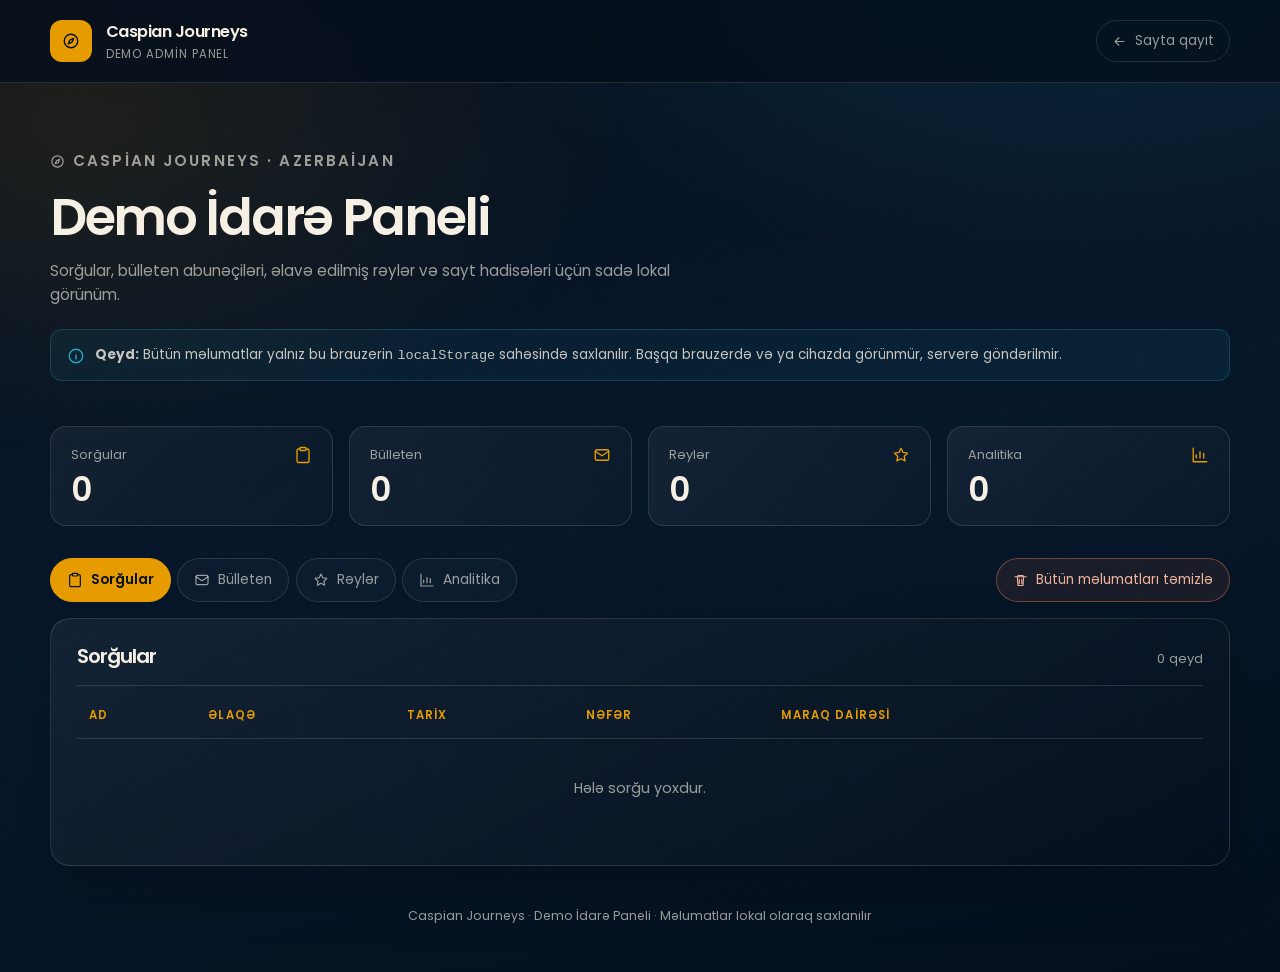
==== admin.html @ 2efa67a4 "Initial Caspian Journeys landing page" ====
<!DOCTYPE html>
<html lang="az">
<head>
  <meta charset="UTF-8">
  <meta name="viewport" content="width=device-width, initial-scale=1.0">
  <meta name="theme-color" content="#050f1d">
  <meta name="robots" content="noindex, nofollow">
  <title>Caspian Journeys — Demo İdarə Paneli</title>
  <link rel="preconnect" href="https://fonts.googleapis.com">
  <link rel="preconnect" href="https://fonts.gstatic.com" crossorigin>
  <link href="https://fonts.googleapis.com/css2?family=Poppins:wght@300;400;500;600;700&display=swap" rel="stylesheet">
  <style>
    :root {
      --ink: #012544;
      --teal: #01848c;
      --gold: #e69c01;
      --obsidian: #050f1d;
      --obsidian-2: #0a1c30;
      --cream: #f6efe3;
      --azure: #2aa7c6;
      --terracotta: #c96f4a;
      --line: rgba(246, 239, 227, 0.13);
      --muted: rgba(246, 239, 227, 0.62);
      --container: 1180px;
    }

    *, *::before, *::after { box-sizing: border-box; }
    html { scroll-behavior: smooth; }
    body {
      margin: 0;
      min-height: 100vh;
      font-family: "Poppins", -apple-system, BlinkMacSystemFont, "Segoe UI", sans-serif;
      color: var(--cream);
      background:
        radial-gradient(900px 520px at 82% -10%, rgba(42, 167, 198, 0.18), transparent 70%),
        radial-gradient(760px 460px at 6% 12%, rgba(230, 156, 1, 0.11), transparent 72%),
        linear-gradient(165deg, var(--obsidian) 0%, #07172a 52%, #04101e 100%);
      line-height: 1.6;
      -webkit-font-smoothing: antialiased;
    }
    body::before {
      content: "";
      position: fixed;
      inset: 0;
      z-index: -1;
      background: url("assets/images/carpet-pattern.svg") repeat;
      opacity: 0.12;
      pointer-events: none;
    }
    h1, h2, h3 { margin: 0; font-weight: 600; letter-spacing: -0.045em; line-height: 1.15; }
    p { margin: 0; }
    a { color: inherit; }
    img, svg { display: block; max-width: 100%; }
    button, input, textarea { font: inherit; }
    :focus-visible { outline: 2px solid var(--azure); outline-offset: 3px; border-radius: 6px; }

    .icon-sprite { position: absolute; width: 0; height: 0; overflow: hidden; }
    .icon {
      width: 18px; height: 18px;
      fill: none; stroke: currentColor; stroke-width: 1.8;
      stroke-linecap: round; stroke-linejoin: round; flex-shrink: 0;
    }
    .icon-sm { width: 15px; height: 15px; }
    .icon-md { width: 16px; height: 16px; }
    .brand-sub { display: block; }
    .min-zero { min-width: 0; }
    .container { width: min(100% - 3rem, var(--container)); margin-inline: auto; }

    .topbar {
      border-bottom: 1px solid var(--line);
      background: rgba(5, 15, 29, 0.82);
      backdrop-filter: blur(16px);
    }
    .topbar-inner {
      display: flex; align-items: center; justify-content: space-between;
      gap: 1rem; min-height: 82px;
    }
    .brand { display: flex; align-items: center; gap: 0.85rem; text-decoration: none; }
    .brand-mark {
      display: grid; place-items: center;
      width: 42px; height: 42px; border-radius: 12px;
      color: var(--obsidian); background: var(--gold);
    }
    .brand-name { font-weight: 600; font-size: 1.02rem; letter-spacing: -0.03em; }
    .brand-sub { font-size: 0.72rem; color: var(--muted); letter-spacing: 0.08em; text-transform: uppercase; }
    .back-link {
      display: inline-flex; align-items: center; gap: 0.5rem;
      padding: 0.55rem 0.95rem; border: 1px solid var(--line); border-radius: 999px;
      color: var(--muted); text-decoration: none; font-size: 0.84rem;
      transition: color 180ms ease, border-color 180ms ease, background 180ms ease;
    }
    .back-link:hover { color: var(--cream); border-color: rgba(230, 156, 1, 0.55); background: rgba(230, 156, 1, 0.08); }

    .page-head { padding: 3.4rem 0 1.4rem; }
    .eyebrow {
      display: inline-flex; align-items: center; gap: 0.5rem;
      color: var(--gold); font-size: 0.76rem; font-weight: 600;
      letter-spacing: 0.14em; text-transform: uppercase;
    }
    .page-head h1 { margin-top: 0.7rem; font-size: clamp(2rem, 4.6vw, 3.2rem); }
    .page-head p { margin-top: 0.75rem; max-width: 690px; color: var(--muted); font-size: 0.95rem; }
    .notice {
      display: flex; align-items: flex-start; gap: 0.65rem;
      margin-top: 1.35rem; padding: 0.85rem 1rem;
      border: 1px solid rgba(42, 167, 198, 0.25); border-radius: 12px;
      background: rgba(42, 167, 198, 0.08); color: rgba(246, 239, 227, 0.8);
      font-size: 0.85rem;
    }
    .notice .icon { color: var(--azure); margin-top: 0.2rem; }

    .stats {
      display: grid; grid-template-columns: repeat(4, minmax(0, 1fr));
      gap: 1rem; margin: 1.4rem 0 2rem;
    }
    .stat {
      padding: 1.15rem 1.25rem; border: 1px solid var(--line); border-radius: 16px;
      background: linear-gradient(135deg, rgba(255,255,255,0.055), rgba(255,255,255,0.015));
    }
    .stat-top { display: flex; align-items: center; justify-content: space-between; color: var(--muted); font-size: 0.8rem; }
    .stat-top .icon { color: var(--gold); }
    .stat-value { margin-top: 0.5rem; font-size: 2.05rem; font-weight: 600; line-height: 1; }

    .toolbar {
      display: flex; align-items: center; justify-content: space-between;
      gap: 1rem; flex-wrap: wrap; margin-bottom: 1rem;
    }
    .tabs { display: flex; gap: 0.4rem; flex-wrap: wrap; }
    .tab {
      display: inline-flex; align-items: center; gap: 0.5rem;
      padding: 0.65rem 1rem; border: 1px solid var(--line); border-radius: 999px;
      background: rgba(255,255,255,0.025); color: var(--muted);
      font-size: 0.86rem; cursor: pointer;
      transition: all 180ms ease;
    }
    .tab:hover { color: var(--cream); border-color: rgba(246, 239, 227, 0.35); }
    .tab[aria-selected="true"] {
      color: var(--obsidian); background: var(--gold); border-color: var(--gold); font-weight: 600;
    }
    .clear-btn {
      display: inline-flex; align-items: center; gap: 0.5rem;
      padding: 0.62rem 1rem; border-radius: 999px; cursor: pointer;
      border: 1px solid rgba(201, 111, 74, 0.5); background: rgba(201, 111, 74, 0.1);
      color: #efb49a; font-size: 0.84rem; transition: background 180ms ease;
    }
    .clear-btn:hover { background: rgba(201, 111, 74, 0.2); }

    .panel {
      padding: 1.6rem; border: 1px solid var(--line); border-radius: 20px;
      background: linear-gradient(150deg, rgba(255,255,255,0.05), rgba(5,15,29,0.35));
      box-shadow: 0 24px 60px rgba(0, 0, 0, 0.18);
    }
    .panel[hidden] { display: none; }
    .panel-head {
      display: flex; align-items: baseline; justify-content: space-between; gap: 1rem;
      padding-bottom: 1rem; border-bottom: 1px solid var(--line);
    }
    .panel-head h2 { font-size: 1.25rem; }
    .panel-head span { color: var(--muted); font-size: 0.82rem; }

    .table-wrap { overflow-x: auto; margin-top: 0.4rem; }
    table { width: 100%; border-collapse: collapse; min-width: 620px; text-align: left; }
    th, td { padding: 0.85rem 0.75rem; border-bottom: 1px solid var(--line); vertical-align: top; font-size: 0.85rem; }
    th { color: var(--gold); font-size: 0.72rem; letter-spacing: 0.1em; text-transform: uppercase; font-weight: 600; }
    tbody tr:last-child td { border-bottom: 0; }
    tbody tr:hover { background: rgba(255,255,255,0.025); }
    td.muted, .mono { color: var(--muted); }
    .mono { font-family: ui-monospace, SFMono-Regular, Menlo, monospace; font-size: 0.8rem; }
    .badge {
      display: inline-block; padding: 0.2rem 0.6rem; border-radius: 999px;
      background: rgba(1, 132, 140, 0.18); color: #7fd7db; font-size: 0.75rem;
    }
    .icon-btn {
      display: inline-grid; place-items: center; width: 32px; height: 32px;
      border: 1px solid rgba(201, 111, 74, 0.4); border-radius: 8px;
      background: rgba(201, 111, 74, 0.1); color: #efb49a; cursor: pointer;
      transition: background 180ms ease;
    }
    .icon-btn:hover { background: rgba(201, 111, 74, 0.24); }
    .icon-btn .icon { width: 15px; height: 15px; }
    .empty { padding: 2.4rem 1rem; text-align: center; color: var(--muted); font-size: 0.9rem; }

    .review-grid { display: grid; grid-template-columns: repeat(auto-fill, minmax(260px, 1fr)); gap: 1rem; margin-top: 1.2rem; }
    .review-card {
      position: relative; padding: 1.2rem; border: 1px solid var(--line); border-radius: 14px;
      background: rgba(255,255,255,0.035);
    }
    .review-card .icon-btn { position: absolute; top: 0.85rem; right: 0.85rem; }
    .review-meta { color: var(--gold); font-size: 0.76rem; letter-spacing: 0.05em; text-transform: uppercase; }
    .review-name { margin-top: 0.35rem; font-weight: 600; font-size: 0.98rem; padding-right: 2rem; }
    .review-text { margin-top: 0.6rem; color: var(--muted); font-size: 0.86rem; overflow-wrap: anywhere; }

    .form-card {
      margin-top: 1.6rem; padding: 1.35rem; border: 1px solid var(--line); border-radius: 16px;
      background: rgba(5, 15, 29, 0.35);
    }
    .form-card h3 { font-size: 1rem; margin-bottom: 0.85rem; }
    .form-grid { display: grid; grid-template-columns: repeat(2, minmax(0, 1fr)); gap: 0.9rem; }
    .field { display: flex; flex-direction: column; gap: 0.4rem; }
    .field.full { grid-column: 1 / -1; }
    .field label { font-size: 0.78rem; color: var(--muted); }
    .field input, .field textarea {
      width: 100%; padding: 0.7rem 0.85rem; border-radius: 10px;
      border: 1px solid var(--line); background: rgba(255,255,255,0.04);
      color: var(--cream); font-size: 0.88rem; resize: vertical;
    }
    .field input::placeholder, .field textarea::placeholder { color: rgba(246,239,227,0.32); }
    .field input:focus, .field textarea:focus { border-color: var(--azure); outline: none; }
    .form-actions { display: flex; align-items: center; gap: 0.9rem; margin-top: 1rem; flex-wrap: wrap; }
    .primary-btn {
      display: inline-flex; align-items: center; gap: 0.5rem;
      padding: 0.7rem 1.15rem; border: 0; border-radius: 10px; cursor: pointer;
      background: var(--gold); color: var(--obsidian); font-weight: 600; font-size: 0.86rem;
      transition: filter 180ms ease, transform 180ms ease;
    }
    .primary-btn:hover { filter: brightness(1.08); transform: translateY(-1px); }
    .form-status { color: #7fd7db; font-size: 0.82rem; }

    .analytics-grid { display: grid; grid-template-columns: minmax(260px, 0.8fr) minmax(0, 1.4fr); gap: 1.2rem; }
    .mini-panel { padding: 1.1rem; border: 1px solid var(--line); border-radius: 14px; background: rgba(255,255,255,0.03); }
    .mini-panel h3 { font-size: 0.95rem; margin-bottom: 0.75rem; }
    .list-row {
      display: flex; align-items: center; justify-content: space-between; gap: 0.75rem;
      padding: 0.6rem 0; border-bottom: 1px solid var(--line); font-size: 0.85rem;
    }
    .list-row:last-child { border-bottom: 0; }
    .list-row strong { color: var(--gold); font-weight: 600; }

    .status {
      position: fixed; left: 50%; bottom: 1.5rem; transform: translate(-50%, 20px);
      padding: 0.65rem 1.1rem; border: 1px solid rgba(230,156,1,0.4); border-radius: 999px;
      background: rgba(10, 28, 48, 0.96); color: var(--cream); font-size: 0.84rem;
      opacity: 0; pointer-events: none; transition: opacity 200ms ease, transform 200ms ease; z-index: 20;
    }
    .status.show { opacity: 1; transform: translate(-50%, 0); }

    footer { padding: 2.5rem 0 3rem; color: var(--muted); font-size: 0.78rem; text-align: center; }

    @media (max-width: 860px) {
      .stats { grid-template-columns: repeat(2, minmax(0, 1fr)); }
      .analytics-grid { grid-template-columns: 1fr; }
    }
    @media (max-width: 560px) {
      .container { width: min(100% - 2rem, var(--container)); }
      .topbar-inner { padding-block: 0.75rem; }
      .brand-sub { display: none; }
      .stats { grid-template-columns: 1fr 1fr; gap: 0.7rem; }
      .stat { padding: 0.9rem; }
      .stat-value { font-size: 1.7rem; }
      .panel { padding: 1.1rem; }
      .form-grid { grid-template-columns: 1fr; }
    }
  </style>
</head>
<body>
  <svg class="icon-sprite" aria-hidden="true" focusable="false">
    <symbol id="i-compass" viewBox="0 0 24 24"><circle cx="12" cy="12" r="9"/><path d="m15.5 8.5-2.2 5-5 2.2 2.2-5 5-2.2Z"/></symbol>
    <symbol id="i-clipboard" viewBox="0 0 24 24"><rect x="8" y="2" width="8" height="4" rx="1"/><path d="M16 4h2a2 2 0 0 1 2 2v14a2 2 0 0 1-2 2H6a2 2 0 0 1-2-2V6a2 2 0 0 1 2-2h2"/></symbol>
    <symbol id="i-mail" viewBox="0 0 24 24"><rect x="3" y="5" width="18" height="14" rx="2"/><path d="m3 7 9 6 9-6"/></symbol>
    <symbol id="i-star" viewBox="0 0 24 24"><path d="m12 3 2.7 5.6 6.1.9-4.4 4.3 1 6.1-5.4-2.9-5.4 2.9 1-6.1L3.2 9.5l6.1-.9L12 3Z"/></symbol>
    <symbol id="i-chart" viewBox="0 0 24 24"><path d="M3 3v18h18"/><path d="M7 16v-4M12 16V8M17 16v-6"/></symbol>
    <symbol id="i-trash" viewBox="0 0 24 24"><path d="M3 6h18M8 6V4h8v2m-9 0 1 14h8l1-14M10 10v7M14 10v7"/></symbol>
    <symbol id="i-plus" viewBox="0 0 24 24"><path d="M12 5v14M5 12h14"/></symbol>
    <symbol id="i-info" viewBox="0 0 24 24"><circle cx="12" cy="12" r="9"/><path d="M12 11v5"/><circle cx="12" cy="8" r="0.6" fill="currentColor" stroke="none"/></symbol>
    <symbol id="i-arrow-left" viewBox="0 0 24 24"><path d="M19 12H5m0 0 6-6m-6 6 6 6"/></symbol>
  </svg>

  <header class="topbar">
    <div class="container topbar-inner">
      <a class="brand" href="index.html">
        <span class="brand-mark"><svg class="icon"><use href="#i-compass"/></svg></span>
        <span>
          <span class="brand-name">Caspian Journeys</span>
          <span class="brand-sub">Demo Admin Panel</span>
        </span>
      </a>
      <a class="back-link" href="index.html"><svg class="icon icon-sm"><use href="#i-arrow-left"/></svg> Sayta qayıt</a>
    </div>
  </header>

  <main class="container">
    <section class="page-head">
      <p class="eyebrow"><svg class="icon icon-sm"><use href="#i-compass"/></svg> Caspian Journeys · Azerbaijan</p>
      <h1>Demo İdarə Paneli</h1>
      <p>Sorğular, bülleten abunəçiləri, əlavə edilmiş rəylər və sayt hadisələri üçün sadə lokal görünüm.</p>
      <div class="notice">
        <svg class="icon"><use href="#i-info"/></svg>
        <span><strong>Qeyd:</strong> Bütün məlumatlar yalnız bu brauzerin <code>localStorage</code> sahəsində saxlanılır. Başqa brauzerdə və ya cihazda görünmür, serverə göndərilmir.</span>
      </div>
    </section>

    <section class="stats" aria-label="Ümumi göstəricilər">
      <div class="stat">
        <div class="stat-top"><span>Sorğular</span><svg class="icon"><use href="#i-clipboard"/></svg></div>
        <div class="stat-value" id="count-bookings">0</div>
      </div>
      <div class="stat">
        <div class="stat-top"><span>Bülleten</span><svg class="icon"><use href="#i-mail"/></svg></div>
        <div class="stat-value" id="count-newsletter">0</div>
      </div>
      <div class="stat">
        <div class="stat-top"><span>Rəylər</span><svg class="icon"><use href="#i-star"/></svg></div>
        <div class="stat-value" id="count-reviews">0</div>
      </div>
      <div class="stat">
        <div class="stat-top"><span>Analitika</span><svg class="icon"><use href="#i-chart"/></svg></div>
        <div class="stat-value" id="count-events">0</div>
      </div>
    </section>

    <div class="toolbar">
      <div class="tabs" role="tablist" aria-label="Məlumat bölmələri">
        <button class="tab" type="button" role="tab" id="tab-bookings" aria-controls="panel-bookings" aria-selected="true"><svg class="icon icon-md"><use href="#i-clipboard"/></svg> Sorğular</button>
        <button class="tab" type="button" role="tab" id="tab-newsletter" aria-controls="panel-newsletter" aria-selected="false"><svg class="icon icon-md"><use href="#i-mail"/></svg> Bülleten</button>
        <button class="tab" type="button" role="tab" id="tab-reviews" aria-controls="panel-reviews" aria-selected="false"><svg class="icon icon-md"><use href="#i-star"/></svg> Rəylər</button>
        <button class="tab" type="button" role="tab" id="tab-analytics" aria-controls="panel-analytics" aria-selected="false"><svg class="icon icon-md"><use href="#i-chart"/></svg> Analitika</button>
      </div>
      <button class="clear-btn" type="button" id="clear-all"><svg class="icon icon-sm"><use href="#i-trash"/></svg> Bütün məlumatları təmizlə</button>
    </div>

    <section class="panel" role="tabpanel" id="panel-bookings" aria-labelledby="tab-bookings">
      <div class="panel-head"><h2>Sorğular</h2><span id="bookings-sub">0 qeyd</span></div>
      <div class="table-wrap">
        <table>
          <thead><tr><th>Ad</th><th>Əlaqə</th><th>Tarix</th><th>Nəfər</th><th>Maraq dairəsi</th><th></th></tr></thead>
          <tbody id="bookings-body"></tbody>
        </table>
      </div>
    </section>

    <section class="panel" role="tabpanel" id="panel-newsletter" aria-labelledby="tab-newsletter" hidden>
      <div class="panel-head"><h2>Bülleten</h2><span id="newsletter-sub">0 abunəçi</span></div>
      <div class="table-wrap">
        <table>
          <thead><tr><th>E-poçt</th><th>Qeyd olunma</th><th></th></tr></thead>
          <tbody id="newsletter-body"></tbody>
        </table>
      </div>
    </section>

    <section class="panel" role="tabpanel" id="panel-reviews" aria-labelledby="tab-reviews" hidden>
      <div class="panel-head"><h2>Rəylər</h2><span id="reviews-sub">0 rəy</span></div>
      <div id="reviews-list"></div>
      <form class="form-card" id="review-form">
        <h3>Yeni rəy əlavə et</h3>
        <div class="form-grid">
          <div class="field"><label for="review-name">Ad</label><input id="review-name" name="name" type="text" maxlength="80" placeholder="Adınız" required></div>
          <div class="field"><label for="review-country">Ölkə</label><input id="review-country" name="country" type="text" maxlength="80" placeholder="Ölkəniz" required></div>
          <div class="field full"><label for="review-tour">Tur</label><input id="review-tour" name="tour" type="text" maxlength="120" placeholder="Turun adı" required></div>
          <div class="field full"><label for="review-text">Rəy mətni</label><textarea id="review-text" name="text" rows="3" maxlength="600" placeholder="Təəssüratınızı yazın..." required></textarea></div>
        </div>
        <div class="form-actions">
          <button class="primary-btn" type="submit"><svg class="icon icon-md"><use href="#i-plus"/></svg> Rəy əlavə et</button>
          <span class="form-status" id="form-status" role="status" aria-live="polite"></span>
        </div>
      </form>
    </section>

    <section class="panel" role="tabpanel" id="panel-analytics" aria-labelledby="tab-analytics" hidden>
      <div class="panel-head"><h2>Analitika</h2><span id="events-sub">0 hadisə</span></div>
      <div class="analytics-grid">
        <div class="mini-panel">
          <h3>Hadisələr üzrə</h3>
          <div id="event-summary"></div>
        </div>
        <div class="min-zero">
          <div class="table-wrap">
            <table>
              <thead><tr><th>Vaxt</th><th>Hadisə</th><th>Məlumat</th><th></th></tr></thead>
              <tbody id="events-body"></tbody>
            </table>
          </div>
        </div>
      </div>
    </section>
  </main>

  <footer class="container">Caspian Journeys · Demo İdarə Paneli · Məlumatlar lokal olaraq saxlanılır</footer>
  <div class="status" id="toast" role="status" aria-live="polite"></div>

  <script>
    (function () {
      'use strict';

      var KEYS = {
        bookings: 'cj_bookings',
        newsletter: 'cj_newsletter',
        reviews: 'cj_reviews',
        events: 'cj_events'
      };

      function read(key) {
        try {
          var raw = localStorage.getItem(key);
          if (!raw) return [];
          var value = JSON.parse(raw);
          return Array.isArray(value) ? value : [];
        } catch (error) {
          return [];
        }
      }

      function write(key, value) {
        try {
          localStorage.setItem(key, JSON.stringify(value));
          return true;
        } catch (error) {
          return false;
        }
      }

      function el(tag, className, text) {
        var node = document.createElement(tag);
        if (className) node.className = className;
        if (text !== undefined && text !== null) node.textContent = String(text);
        return node;
      }

      function pick(obj, keys) {
        for (var i = 0; i < keys.length; i += 1) {
          var value = obj && obj[keys[i]];
          if (value !== undefined && value !== null && String(value).trim() !== '') return String(value);
        }
        return '—';
      }

      function formatTime(value) {
        if (!value) return '—';
        var date = new Date(value);
        if (isNaN(date.getTime())) return String(value);
        try { return date.toLocaleString('az-AZ'); } catch (error) { return date.toISOString(); }
      }

      function detail(value) {
        if (value === undefined || value === null || value === '') return '—';
        if (typeof value === 'string') return value;
        try { return JSON.stringify(value); } catch (error) { return String(value); }
      }

      function deleteButton(label, handler) {
        var button = el('button', 'icon-btn');
        button.type = 'button';
        button.title = label;
        button.setAttribute('aria-label', label);
        var svg = document.createElementNS('http://www.w3.org/2000/svg', 'svg');
        svg.setAttribute('class', 'icon');
        svg.setAttribute('aria-hidden', 'true');
        var use = document.createElementNS('http://www.w3.org/2000/svg', 'use');
        use.setAttribute('href', '#i-trash');
        svg.appendChild(use);
        button.appendChild(svg);
        button.addEventListener('click', handler);
        return button;
      }

      function emptyRow(colspan, message) {
        var row = el('tr');
        var cell = el('td', 'empty', message);
        cell.colSpan = colspan;
        row.appendChild(cell);
        return row;
      }

      var toastTimer;
      function toast(message) {
        var node = document.getElementById('toast');
        node.textContent = message;
        node.classList.add('show');
        clearTimeout(toastTimer);
        toastTimer = setTimeout(function () { node.classList.remove('show'); }, 2600);
      }

      function renderBookings() {
        var items = read(KEYS.bookings);
        var body = document.getElementById('bookings-body');
        body.textContent = '';
        document.getElementById('count-bookings').textContent = items.length;
        document.getElementById('bookings-sub').textContent = items.length + ' qeyd';
        if (!items.length) {
          body.appendChild(emptyRow(6, 'Hələ sorğu yoxdur.'));
          return;
        }
        items.forEach(function (item, index) {
          var row = el('tr');
          row.appendChild(el('td', '', pick(item, ['name', 'ad', 'fullName'])));
          row.appendChild(el('td', '', pick(item, ['phone', 'telefon', 'email', 'mail'])));
          row.appendChild(el('td', 'muted', formatTime(pick(item, ['date', 'tarix', 'createdAt', 'timestamp']))));
          row.appendChild(el('td', '', pick(item, ['people', 'nəfər', 'guests'])));
          row.appendChild(el('td', '', pick(item, ['interest', 'maraq', 'tour'])));
          var action = el('td');
          action.appendChild(deleteButton('Sorğunu sil', function () {
            var current = read(KEYS.bookings);
            current.splice(index, 1);
            if (write(KEYS.bookings, current)) { renderAll(); toast('Sorğu silindi.'); }
          }));
          row.appendChild(action);
          body.appendChild(row);
        });
      }

      function renderNewsletter() {
        var items = read(KEYS.newsletter);
        var body = document.getElementById('newsletter-body');
        body.textContent = '';
        document.getElementById('count-newsletter').textContent = items.length;
        document.getElementById('newsletter-sub').textContent = items.length + ' abunəçi';
        if (!items.length) {
          body.appendChild(emptyRow(3, 'Hələ abunəçi yoxdur.'));
          return;
        }
        items.forEach(function (item, index) {
          var email = typeof item === 'string' ? item : pick(item, ['email', 'mail', 'e-poçt']);
          var when = typeof item === 'string' ? '—' : formatTime(pick(item, ['createdAt', 'date', 'timestamp']));
          var row = el('tr');
          row.appendChild(el('td', '', email));
          row.appendChild(el('td', 'muted', when));
          var action = el('td');
          action.appendChild(deleteButton('Abunəçini sil', function () {
            var current = read(KEYS.newsletter);
            current.splice(index, 1);
            if (write(KEYS.newsletter, current)) { renderAll(); toast('Abunəçi silindi.'); }
          }));
          row.appendChild(action);
          body.appendChild(row);
        });
      }

      function renderReviews() {
        var items = read(KEYS.reviews);
        var list = document.getElementById('reviews-list');
        list.textContent = '';
        document.getElementById('count-reviews').textContent = items.length;
        document.getElementById('reviews-sub').textContent = items.length + ' rəy';
        if (!items.length) {
          list.appendChild(el('p', 'empty', 'Hələ əlavə edilmiş rəy yoxdur.'));
          return;
        }
        var grid = el('div', 'review-grid');
        items.forEach(function (item, index) {
          var card = el('article', 'review-card');
          card.appendChild(el('div', 'review-meta', pick(item, ['country', 'ölkə']) + ' · ' + pick(item, ['tour', 'tur'])));
          card.appendChild(el('div', 'review-name', pick(item, ['name', 'ad'])));
          card.appendChild(el('p', 'review-text', pick(item, ['text', 'rəy', 'comment'])));
          card.appendChild(deleteButton('Rəyi sil', function () {
            var current = read(KEYS.reviews);
            current.splice(index, 1);
            if (write(KEYS.reviews, current)) { renderAll(); toast('Rəy silindi.'); }
          }));
          grid.appendChild(card);
        });
        list.appendChild(grid);
      }

      function renderAnalytics() {
        var items = read(KEYS.events);
        var body = document.getElementById('events-body');
        var summary = document.getElementById('event-summary');
        body.textContent = '';
        summary.textContent = '';
        document.getElementById('count-events').textContent = items.length;
        document.getElementById('events-sub').textContent = items.length + ' hadisə';

        var groups = {};
        items.forEach(function (item) {
          var name = pick(item, ['name', 'event', 'type', 'hadisə']);
          if (!groups[name]) groups[name] = { count: 0, last: '—' };
          groups[name].count += 1;
          groups[name].last = formatTime(pick(item, ['timestamp', 'time', 'date', 'createdAt']));
        });
        var names = Object.keys(groups).sort(function (a, b) { return groups[b].count - groups[a].count; });
        if (!names.length) {
          summary.appendChild(el('p', 'empty', 'Hələ hadisə yoxdur.'));
        } else {
          names.forEach(function (name) {
            var row = el('div', 'list-row');
            var left = el('span', '', name);
            var right = el('span');
            right.appendChild(el('strong', '', groups[name].count));
            right.appendChild(el('span', 'muted', ' · ' + groups[name].last));
            row.appendChild(left);
            row.appendChild(right);
            summary.appendChild(row);
          });
        }

        if (!items.length) {
          body.appendChild(emptyRow(4, 'Hələ hadisə yoxdur.'));
          return;
        }
        items.slice().reverse().forEach(function (item, reversedIndex) {
          var index = items.length - 1 - reversedIndex;
          var row = el('tr');
          row.appendChild(el('td', 'muted mono', formatTime(pick(item, ['timestamp', 'time', 'date', 'createdAt']))));
          row.appendChild(el('td', '', pick(item, ['name', 'event', 'type', 'hadisə'])));
          var dataCell = el('td', 'mono', detail(item.data || item.props || item.details || item.payload || item.value));
          row.appendChild(dataCell);
          var action = el('td');
          action.appendChild(deleteButton('Hadisəni sil', function () {
            var current = read(KEYS.events);
            current.splice(index, 1);
            if (write(KEYS.events, current)) { renderAll(); toast('Hadisə silindi.'); }
          }));
          row.appendChild(action);
          body.appendChild(row);
        });
      }

      function renderAll() {
        renderBookings();
        renderNewsletter();
        renderReviews();
        renderAnalytics();
      }

      document.querySelectorAll('.tab').forEach(function (tab) {
        tab.addEventListener('click', function () {
          document.querySelectorAll('.tab').forEach(function (other) {
            other.setAttribute('aria-selected', String(other === tab));
            document.getElementById(other.getAttribute('aria-controls')).hidden = other !== tab;
          });
        });
      });

      document.getElementById('clear-all').addEventListener('click', function () {
        if (!window.confirm('Bütün lokal məlumatlar (sorğular, bülleten, rəylər və hadisələr) silinsin?')) return;
        Object.keys(KEYS).forEach(function (key) {
          try { localStorage.removeItem(KEYS[key]); } catch (error) { /* storage unavailable */ }
        });
        renderAll();
        toast('Bütün məlumatlar təmizləndi.');
      });

      document.getElementById('review-form').addEventListener('submit', function (event) {
        event.preventDefault();
        var form = event.currentTarget;
        var data = new FormData(form);
        var review = {
          name: String(data.get('name') || '').trim(),
          country: String(data.get('country') || '').trim(),
          tour: String(data.get('tour') || '').trim(),
          text: String(data.get('text') || '').trim(),
          createdAt: new Date().toISOString()
        };
        if (!review.name || !review.country || !review.tour || !review.text) return;
        var current = read(KEYS.reviews);
        current.push(review);
        var status = document.getElementById('form-status');
        if (write(KEYS.reviews, current)) {
          form.reset();
          renderAll();
          status.textContent = 'Rəy əlavə edildi.';
          toast('Rəy əlavə edildi.');
        } else {
          status.textContent = 'Xəta: məlumat saxlanıla bilmədi.';
        }
      });

      window.addEventListener('storage', renderAll);
      renderAll();
    }());
  </script>
</body>
</html>
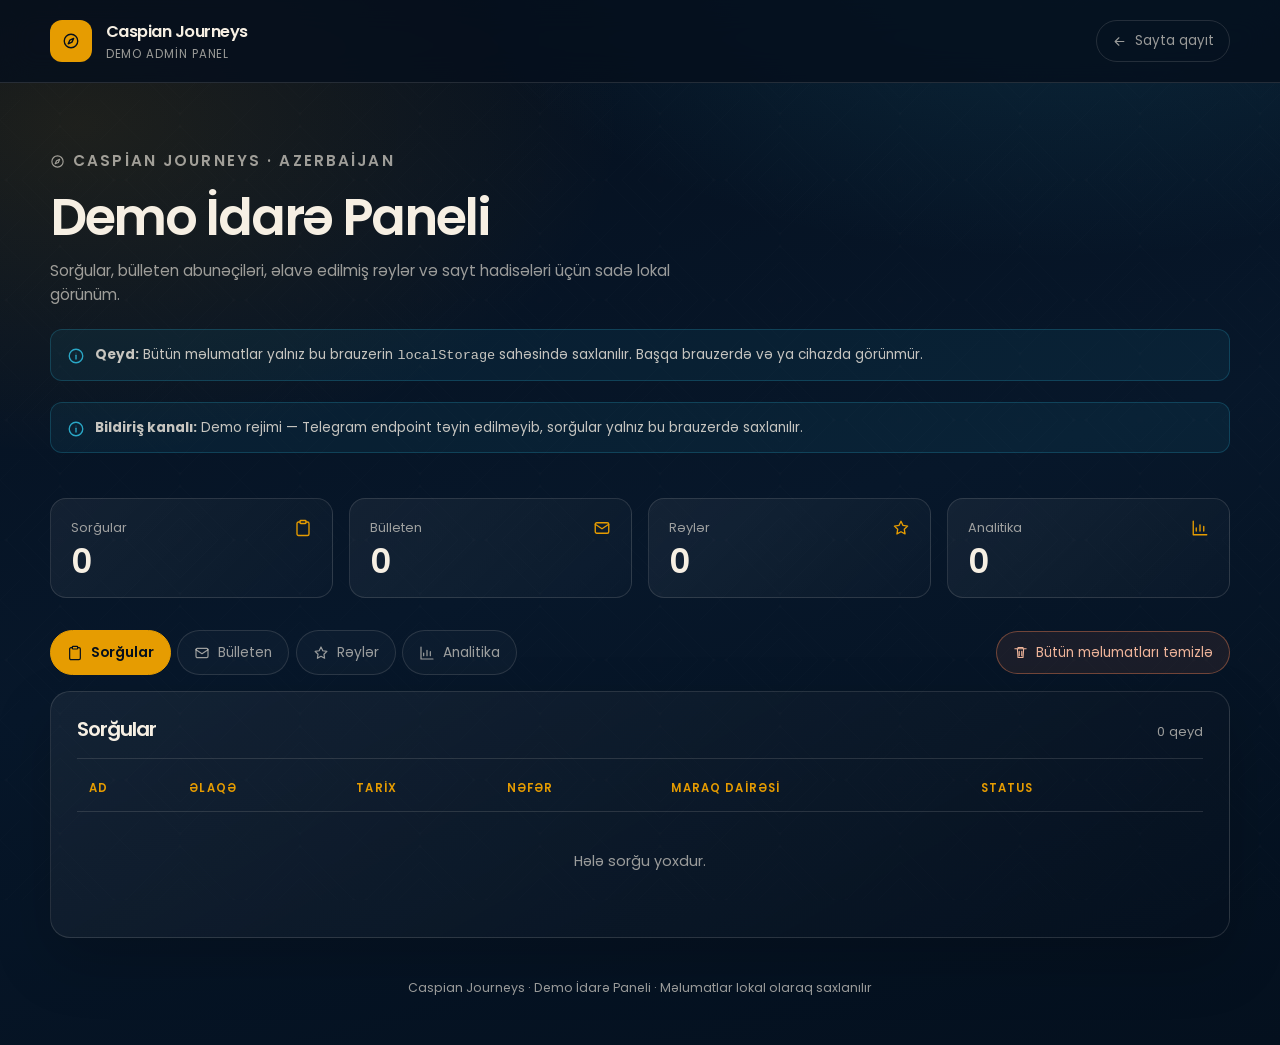
==== commit 651ccb83: "Fix review findings, localize site and optimize assets" ====
--- a/admin.html
+++ b/admin.html
@@ -284,7 +284,11 @@
       <p>Sorğular, bülleten abunəçiləri, əlavə edilmiş rəylər və sayt hadisələri üçün sadə lokal görünüm.</p>
       <div class="notice">
         <svg class="icon"><use href="#i-info"/></svg>
-        <span><strong>Qeyd:</strong> Bütün məlumatlar yalnız bu brauzerin <code>localStorage</code> sahəsində saxlanılır. Başqa brauzerdə və ya cihazda görünmür, serverə göndərilmir.</span>
+        <span><strong>Qeyd:</strong> Bütün məlumatlar yalnız bu brauzerin <code>localStorage</code> sahəsində saxlanılır. Başqa brauzerdə və ya cihazda görünmür.</span>
+      </div>
+      <div class="notice" id="notify-notice">
+        <svg class="icon"><use href="#i-info"/></svg>
+        <span id="notify-status"><strong>Bildiriş kanalı:</strong> demo rejimi — Telegram endpoint təyin edilməyib.</span>
       </div>
     </section>
 
@@ -321,7 +325,7 @@
       <div class="panel-head"><h2>Sorğular</h2><span id="bookings-sub">0 qeyd</span></div>
       <div class="table-wrap">
         <table>
-          <thead><tr><th>Ad</th><th>Əlaqə</th><th>Tarix</th><th>Nəfər</th><th>Maraq dairəsi</th><th></th></tr></thead>
+          <thead><tr><th>Ad</th><th>Əlaqə</th><th>Tarix</th><th>Nəfər</th><th>Maraq dairəsi</th><th>Status</th><th></th></tr></thead>
           <tbody id="bookings-body"></tbody>
         </table>
       </div>
@@ -377,6 +381,7 @@
   <footer class="container">Caspian Journeys · Demo İdarə Paneli · Məlumatlar lokal olaraq saxlanılır</footer>
   <div class="status" id="toast" role="status" aria-live="polite"></div>
 
+  <script src="js/config.js?v=6"></script>
   <script>
     (function () {
       'use strict';
@@ -387,6 +392,14 @@
         reviews: 'cj_reviews',
         events: 'cj_events'
       };
+
+      var notifyStatus = document.getElementById('notify-status');
+      if (notifyStatus) {
+        var live = !!(window.CJ_NOTIFY_URL && String(window.CJ_NOTIFY_URL).trim());
+        notifyStatus.innerHTML = '<strong>Bildiriş kanalı:</strong> ' + (live
+          ? 'Telegram aktiv — sorğular komandaya çatdırılır.'
+          : 'Demo rejimi — Telegram endpoint təyin edilməyib, sorğular yalnız bu brauzerdə saxlanılır.');
+      }
 
       function read(key) {
         try {
@@ -476,7 +489,7 @@
         document.getElementById('count-bookings').textContent = items.length;
         document.getElementById('bookings-sub').textContent = items.length + ' qeyd';
         if (!items.length) {
-          body.appendChild(emptyRow(6, 'Hələ sorğu yoxdur.'));
+          body.appendChild(emptyRow(7, 'Hələ sorğu yoxdur.'));
           return;
         }
         items.forEach(function (item, index) {
@@ -486,6 +499,26 @@
           row.appendChild(el('td', 'muted', formatTime(pick(item, ['date', 'tarix', 'createdAt', 'timestamp']))));
           row.appendChild(el('td', '', pick(item, ['people', 'nəfər', 'guests'])));
           row.appendChild(el('td', '', pick(item, ['interest', 'maraq', 'tour'])));
+
+          var statusCell = el('td');
+          var statusSelect = document.createElement('select');
+          statusSelect.setAttribute('aria-label', 'Sorğu statusu');
+          ['Yeni', 'Əlaqə saxlanıldı', 'Bağlandı'].forEach(function (label) {
+            var option = document.createElement('option');
+            option.value = label;
+            option.textContent = label;
+            statusSelect.appendChild(option);
+          });
+          statusSelect.value = item.status || 'Yeni';
+          statusSelect.addEventListener('change', function () {
+            var current = read(KEYS.bookings);
+            if (!current[index]) return;
+            current[index].status = statusSelect.value;
+            if (write(KEYS.bookings, current)) { renderAll(); toast('Status yeniləndi.'); }
+          });
+          statusCell.appendChild(statusSelect);
+          row.appendChild(statusCell);
+
           var action = el('td');
           action.appendChild(deleteButton('Sorğunu sil', function () {
             var current = read(KEYS.bookings);
